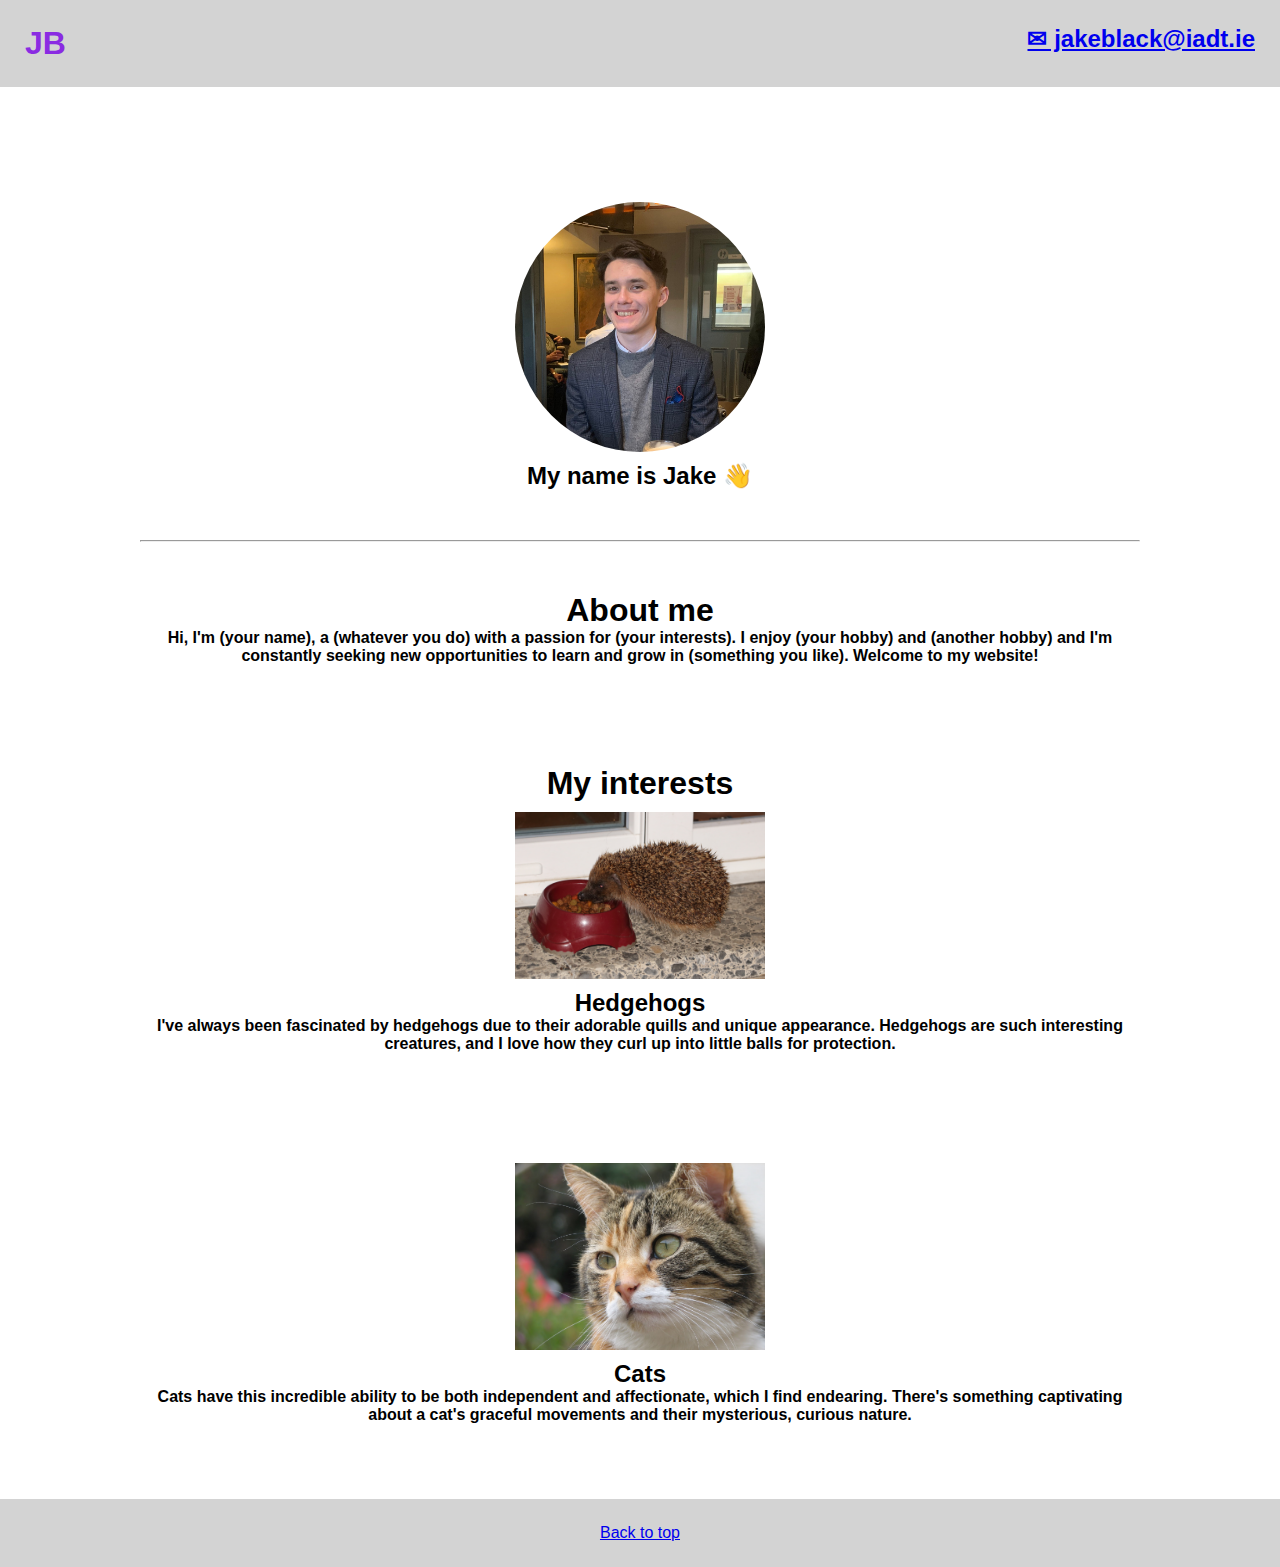
==== index.html @ 9b30b19d "Initial commit" ====
<html>
  <head>
    <title>My website</title>
    <link rel="stylesheet" href="style.css" />
  </head>
  <body>
    <nav id="top">
      <h1 class="initials">JB</h1>
      <h2><a href="mailto:email@example.com">✉ jakeblack@iadt.ie</a></h2>
    </nav>
    <main>
      <div class="profile-item">
        <img
          id="profile-picture"
          class="profile-picture"
          src="jake.png"
          width="250"
        />
        <h2>My name is Jake 👋</h2>
      </div>

      <hr width="100%" />

      <div class="profile-item">
        <h1>About me</h1>
        <h4>
          Hi, I'm (your name), a (whatever you do) with a passion for (your
          interests). I enjoy (your hobby) and (another hobby) and I'm
          constantly seeking new opportunities to learn and grow in (something
          you like). Welcome to my website!
        </h4>
      </div>

      <div class="profile-item">
        <h1>My interests</h1>
        <img src="hedgehog.png" width="250" />
        <h2>Hedgehogs</h2>
        <h4>
          I've always been fascinated by hedgehogs due to their adorable quills
          and unique appearance. Hedgehogs are such interesting creatures, and I
          love how they curl up into little balls for protection.
        </h4>
      </div>

      <div class="profile-item">
        <img src="rosie.JPEG" width="250" />
        <h2>Cats</h2>
        <h4>
          Cats have this incredible ability to be both independent and
          affectionate, which I find endearing. There's something captivating
          about a cat's graceful movements and their mysterious, curious nature.
        </h4>
      </div>
    </main>
    <footer><a href="#top">Back to top</a></footer>
  </body>
  <script src="script.js"></script>
</html>
---- style.css ----
* {
  margin: 0;
  padding: 0;
  box-sizing: border-box;
  font-family: "Lucida Sans", "Lucida Sans Regular", "Lucida Grande",
    "Lucida Sans Unicode", Geneva, Verdana, sans-serif;
  scroll-behavior: smooth;
}

nav {
  display: flex;
  width: 100%;
  justify-content: space-between;
  background: lightgray;
  padding: 25px;
}

main {
  padding-top: 55px;
  width: 1000px;
  margin: auto;
  display: flex;
  flex-direction: column;
  align-items: center;
  text-align: center;
}

main h2 {
  margin-top: 10px;
}

footer {
  background: lightgray;
  padding: 25px;
  text-align: center;
  width: 100%;
  bottom: 0;
  margin-top: 25px;
}

.profile-picture {
  border-radius: 100%;

  transition: all ease-in-out 300ms;
}

.profile-item {
  margin-top: 50px;
  margin-bottom: 50px;
}

.initials {
  color: blueviolet;
}

img {
  margin-top: 10px;
}
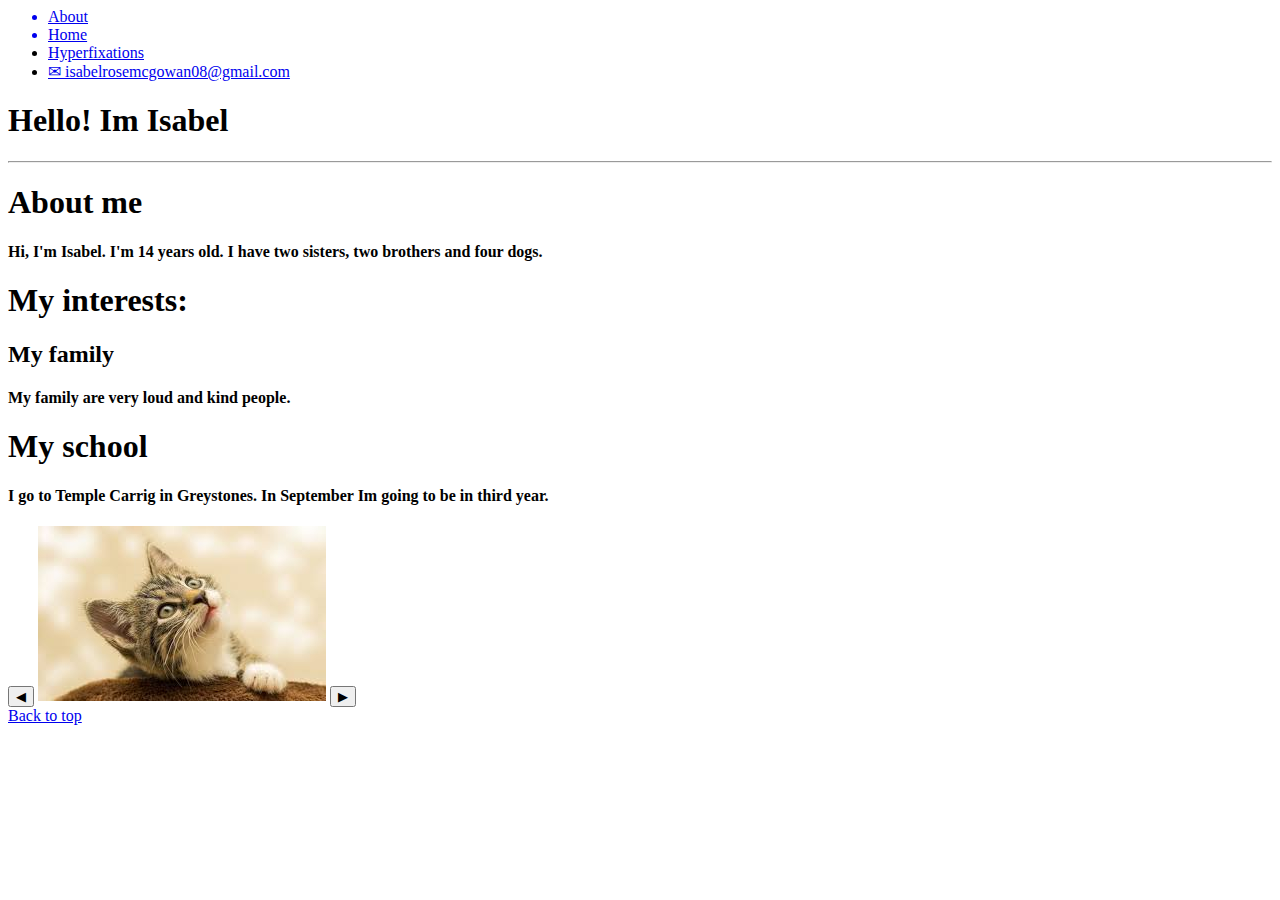
==== commit 628ed9ff: "Add files via upload" ====
--- a/index.html
+++ b/index.html
@@ -1,58 +1,52 @@
 <html>
-  <head>
-    <title>My website</title>
-    <link rel="stylesheet" href="style.css" />
-  </head>
-  <body>
-    <nav id="top">
-      <h1 class="initials">JB</h1>
-      <h2><a href="mailto:email@example.com">✉ jakeblack@iadt.ie</a></h2>
-    </nav>
-    <main>
-      <div class="profile-item">
-        <img
-          id="profile-picture"
-          class="profile-picture"
-          src="jake.png"
-          width="250"
-        />
-        <h2>My name is Jake 👋</h2>
-      </div>
+    <head>
+        <title>Isabels website</title>
+        <link rel="stylesheet" href="Style.css"/>
 
-      <hr width="100%" />
+    </head>
 
-      <div class="profile-item">
-        <h1>About me</h1>
-        <h4>
-          Hi, I'm (your name), a (whatever you do) with a passion for (your
-          interests). I enjoy (your hobby) and (another hobby) and I'm
-          constantly seeking new opportunities to learn and grow in (something
-          you like). Welcome to my website!
-        </h4>
-      </div>
+    <body>
+        <nav>
+            <ul>
+                <a href="#About me"><li>About</li></a>
+                <a href="#Home"><li>Home</li></a>
+                <li>
+                    <a href="# My Hyperfixation">Hyperfixations </a> </li>
+                <li><a href="isabelrosemcgowan08@gmail.com">✉ isabelrosemcgowan08@gmail.com</a>   </li>
+            </ul>
+        </nav>
+        <main>
+            <div id="top"></div>
+            <h1>Hello! Im Isabel</h1>
+            <hr />
 
-      <div class="profile-item">
-        <h1>My interests</h1>
-        <img src="hedgehog.png" width="250" />
-        <h2>Hedgehogs</h2>
-        <h4>
-          I've always been fascinated by hedgehogs due to their adorable quills
-          and unique appearance. Hedgehogs are such interesting creatures, and I
-          love how they curl up into little balls for protection.
-        </h4>
-      </div>
+            <div class="profile-item">
+                <h1>About me</h1>
+                <h4>Hi, I'm Isabel. I'm 14 years old. I have two sisters, two brothers and four dogs.</h4>
+                </div>
 
-      <div class="profile-item">
-        <img src="rosie.JPEG" width="250" />
-        <h2>Cats</h2>
-        <h4>
-          Cats have this incredible ability to be both independent and
-          affectionate, which I find endearing. There's something captivating
-          about a cat's graceful movements and their mysterious, curious nature.
-        </h4>
-      </div>
-    </main>
-    <footer><a href="#top">Back to top</a></footer>
-  </body>
-  <script src="script.js"></script>
-</html>
+                <div id="interests" class="profile-item">
+                    <h1>My interests:</h1>
+                
+                <h2>My family </h2>
+                <h4> My family are very loud and kind people. </h4>
+            </div>
+
+            <div>
+                <h1>My school</h1>
+                    <h4>I go to Temple Carrig in Greystones. In September Im going to be in third year. </h4>
+            </div>
+
+            <div id="gallery">
+                <button id="prev">◀</button>
+                <img src="Images/Kitten.jpg" id="gallery-img" />
+                <button id="next">▶</button>
+            </div>
+
+        </main>
+        <footer>
+            <a href="#top">Back to top</a>
+        </footer>
+        <script src="script.js"></script>
+    </body>
+</html>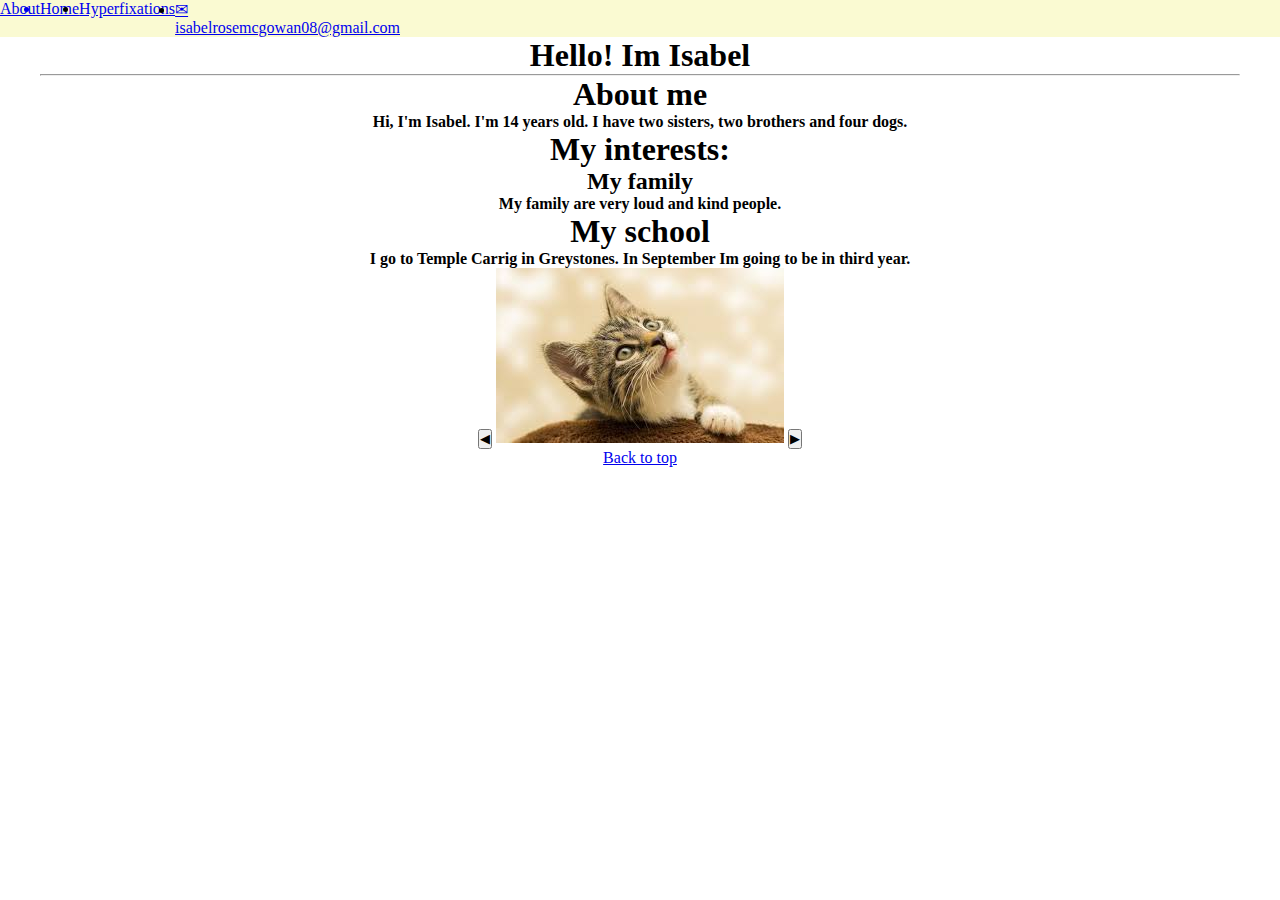
==== commit a39148fc: "Jake fixes" ====
--- a/index.html
+++ b/index.html
@@ -1,52 +1,61 @@
 <html>
-    <head>
-        <title>Isabels website</title>
-        <link rel="stylesheet" href="Style.css"/>
+  <head>
+    <title>Isabels website</title>
+    <link rel="stylesheet" href="style.css" />
+  </head>
 
-    </head>
+  <body>
+    <nav>
+      <ul>
+        <a href="#About me"><li>About</li></a>
+        <a href="#Home"><li>Home</li></a>
+        <li>
+          <a href="# My Hyperfixation">Hyperfixations </a>
+        </li>
+        <li>
+          <a href="isabelrosemcgowan08@gmail.com"
+            >✉ isabelrosemcgowan08@gmail.com</a
+          >
+        </li>
+      </ul>
+    </nav>
+    <main>
+      <div id="top"></div>
+      <h1>Hello! Im Isabel</h1>
+      <hr />
 
-    <body>
-        <nav>
-            <ul>
-                <a href="#About me"><li>About</li></a>
-                <a href="#Home"><li>Home</li></a>
-                <li>
-                    <a href="# My Hyperfixation">Hyperfixations </a> </li>
-                <li><a href="isabelrosemcgowan08@gmail.com">✉ isabelrosemcgowan08@gmail.com</a>   </li>
-            </ul>
-        </nav>
-        <main>
-            <div id="top"></div>
-            <h1>Hello! Im Isabel</h1>
-            <hr />
+      <div class="profile-item">
+        <h1>About me</h1>
+        <h4>
+          Hi, I'm Isabel. I'm 14 years old. I have two sisters, two brothers and
+          four dogs.
+        </h4>
+      </div>
 
-            <div class="profile-item">
-                <h1>About me</h1>
-                <h4>Hi, I'm Isabel. I'm 14 years old. I have two sisters, two brothers and four dogs.</h4>
-                </div>
+      <div id="interests" class="profile-item">
+        <h1>My interests:</h1>
 
-                <div id="interests" class="profile-item">
-                    <h1>My interests:</h1>
-                
-                <h2>My family </h2>
-                <h4> My family are very loud and kind people. </h4>
-            </div>
+        <h2>My family</h2>
+        <h4>My family are very loud and kind people.</h4>
+      </div>
 
-            <div>
-                <h1>My school</h1>
-                    <h4>I go to Temple Carrig in Greystones. In September Im going to be in third year. </h4>
-            </div>
+      <div>
+        <h1>My school</h1>
+        <h4>
+          I go to Temple Carrig in Greystones. In September Im going to be in
+          third year.
+        </h4>
+      </div>
 
-            <div id="gallery">
-                <button id="prev">◀</button>
-                <img src="Images/Kitten.jpg" id="gallery-img" />
-                <button id="next">▶</button>
-            </div>
-
-        </main>
-        <footer>
-            <a href="#top">Back to top</a>
-        </footer>
-        <script src="script.js"></script>
-    </body>
-</html>+      <div id="gallery">
+        <button id="prev">◀</button>
+        <img src="Images/Kitten.jpg" id="gallery-img" />
+        <button id="next">▶</button>
+      </div>
+    </main>
+    <footer>
+      <a href="#top">Back to top</a>
+    </footer>
+    <script src="script.js"></script>
+  </body>
+</html>
--- a/style.css
+++ b/style.css
@@ -0,0 +1,29 @@
+* {
+    margin: 0;
+    padding: 0; 
+    box-sizing: border-box;
+    font-family: "Lucida Sans"
+
+}
+
+nav {
+    display: flex;
+    width: 100%;
+    justify-content: space-between; 
+    padding: s5px;
+    background: lightgoldenrodyellow;
+}
+
+ul {
+    display: flex;
+    list-syle: none;
+    width: 25%;
+    justify-content: space-between;
+}
+
+main,
+footer {
+    width: 1200px;
+    margin:auto;
+    text-align: center;
+}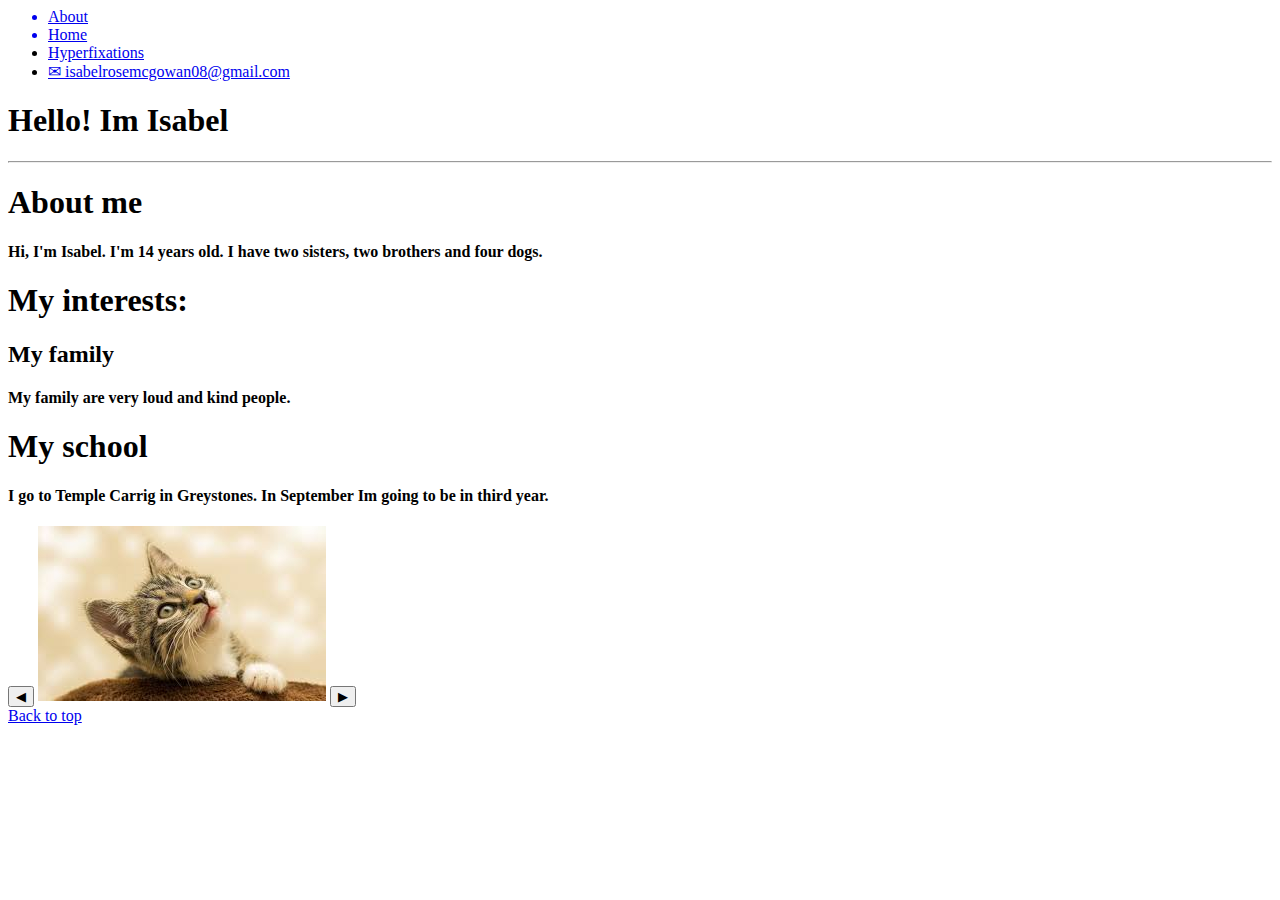
==== commit 147eb4a7: "Further fixes" ====
--- a/index.html
+++ b/index.html
@@ -1,61 +1,52 @@
 <html>
-  <head>
-    <title>Isabels website</title>
-    <link rel="stylesheet" href="style.css" />
-  </head>
+    <head>
+        <title>Isabels website</title>
+        <link rel="stylesheet" href="Style.css"/>
 
-  <body>
-    <nav>
-      <ul>
-        <a href="#About me"><li>About</li></a>
-        <a href="#Home"><li>Home</li></a>
-        <li>
-          <a href="# My Hyperfixation">Hyperfixations </a>
-        </li>
-        <li>
-          <a href="isabelrosemcgowan08@gmail.com"
-            >✉ isabelrosemcgowan08@gmail.com</a
-          >
-        </li>
-      </ul>
-    </nav>
-    <main>
-      <div id="top"></div>
-      <h1>Hello! Im Isabel</h1>
-      <hr />
+    </head>
 
-      <div class="profile-item">
-        <h1>About me</h1>
-        <h4>
-          Hi, I'm Isabel. I'm 14 years old. I have two sisters, two brothers and
-          four dogs.
-        </h4>
-      </div>
+    <body>
+        <nav>
+            <ul>
+                <a href="#About me"><li>About</li></a>
+                <a href="#Home"><li>Home</li></a>
+                <li>
+                    <a href="# My Hyperfixation">Hyperfixations </a> </li>
+                <li><a href="isabelrosemcgowan08@gmail.com">✉ isabelrosemcgowan08@gmail.com</a>   </li>
+            </ul>
+        </nav>
+        <main>
+            <div id="top"></div>
+            <h1>Hello! Im Isabel</h1>
+            <hr />
 
-      <div id="interests" class="profile-item">
-        <h1>My interests:</h1>
+            <div class="profile-item">
+                <h1>About me</h1>
+                <h4>Hi, I'm Isabel. I'm 14 years old. I have two sisters, two brothers and four dogs.</h4>
+                </div>
 
-        <h2>My family</h2>
-        <h4>My family are very loud and kind people.</h4>
-      </div>
+                <div id="interests" class="profile-item">
+                    <h1>My interests:</h1>
+                
+                <h2>My family </h2>
+                <h4> My family are very loud and kind people. </h4>
+            </div>
 
-      <div>
-        <h1>My school</h1>
-        <h4>
-          I go to Temple Carrig in Greystones. In September Im going to be in
-          third year.
-        </h4>
-      </div>
+            <div>
+                <h1>My school</h1>
+                    <h4>I go to Temple Carrig in Greystones. In September Im going to be in third year. </h4>
+            </div>
 
-      <div id="gallery">
-        <button id="prev">◀</button>
-        <img src="Images/Kitten.jpg" id="gallery-img" />
-        <button id="next">▶</button>
-      </div>
-    </main>
-    <footer>
-      <a href="#top">Back to top</a>
-    </footer>
-    <script src="script.js"></script>
-  </body>
-</html>
+            <div id="gallery">
+                <button id="prev">◀</button>
+                <img src="Images/Kitten.jpg" id="gallery-img" />
+                <button id="next">▶</button>
+            </div>
+
+        </main>
+        <footer>
+            <a href="#top">Back to top</a>
+        </footer>
+        <script src="script.js"></script>
+    </body>
+</html>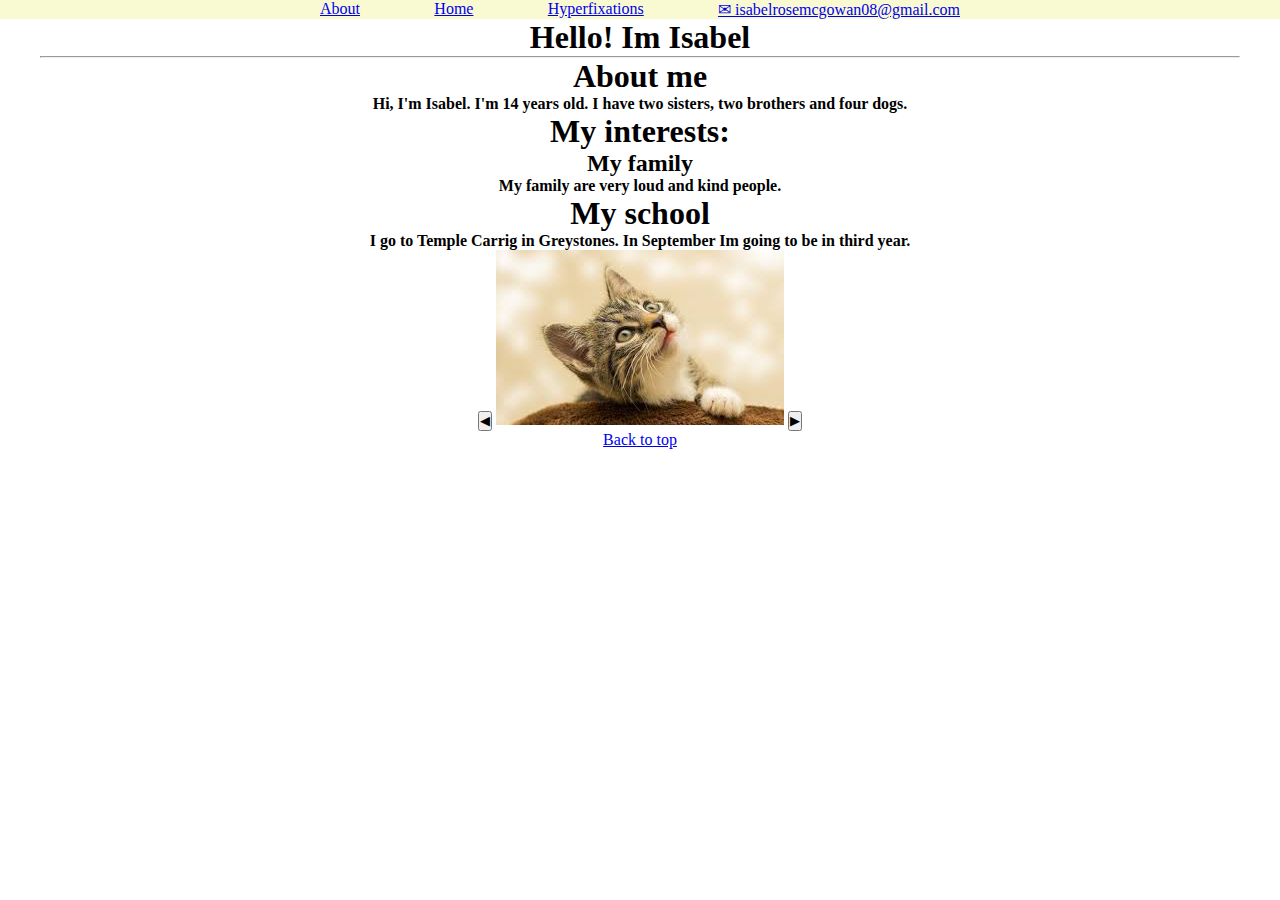
==== commit 81395ac9: "Fix typo in style link" ====
--- a/index.html
+++ b/index.html
@@ -1,52 +1,61 @@
 <html>
-    <head>
-        <title>Isabels website</title>
-        <link rel="stylesheet" href="Style.css"/>
+  <head>
+    <title>Isabels website</title>
+    <link rel="stylesheet" href="style.css" />
+  </head>
 
-    </head>
+  <body>
+    <nav>
+      <ul>
+        <a href="#About me"><li>About</li></a>
+        <a href="#Home"><li>Home</li></a>
+        <li>
+          <a href="# My Hyperfixation">Hyperfixations </a>
+        </li>
+        <li>
+          <a href="isabelrosemcgowan08@gmail.com"
+            >✉ isabelrosemcgowan08@gmail.com</a
+          >
+        </li>
+      </ul>
+    </nav>
+    <main>
+      <div id="top"></div>
+      <h1>Hello! Im Isabel</h1>
+      <hr />
 
-    <body>
-        <nav>
-            <ul>
-                <a href="#About me"><li>About</li></a>
-                <a href="#Home"><li>Home</li></a>
-                <li>
-                    <a href="# My Hyperfixation">Hyperfixations </a> </li>
-                <li><a href="isabelrosemcgowan08@gmail.com">✉ isabelrosemcgowan08@gmail.com</a>   </li>
-            </ul>
-        </nav>
-        <main>
-            <div id="top"></div>
-            <h1>Hello! Im Isabel</h1>
-            <hr />
+      <div class="profile-item">
+        <h1>About me</h1>
+        <h4>
+          Hi, I'm Isabel. I'm 14 years old. I have two sisters, two brothers and
+          four dogs.
+        </h4>
+      </div>
 
-            <div class="profile-item">
-                <h1>About me</h1>
-                <h4>Hi, I'm Isabel. I'm 14 years old. I have two sisters, two brothers and four dogs.</h4>
-                </div>
+      <div id="interests" class="profile-item">
+        <h1>My interests:</h1>
 
-                <div id="interests" class="profile-item">
-                    <h1>My interests:</h1>
-                
-                <h2>My family </h2>
-                <h4> My family are very loud and kind people. </h4>
-            </div>
+        <h2>My family</h2>
+        <h4>My family are very loud and kind people.</h4>
+      </div>
 
-            <div>
-                <h1>My school</h1>
-                    <h4>I go to Temple Carrig in Greystones. In September Im going to be in third year. </h4>
-            </div>
+      <div>
+        <h1>My school</h1>
+        <h4>
+          I go to Temple Carrig in Greystones. In September Im going to be in
+          third year.
+        </h4>
+      </div>
 
-            <div id="gallery">
-                <button id="prev">◀</button>
-                <img src="Images/Kitten.jpg" id="gallery-img" />
-                <button id="next">▶</button>
-            </div>
-
-        </main>
-        <footer>
-            <a href="#top">Back to top</a>
-        </footer>
-        <script src="script.js"></script>
-    </body>
-</html>+      <div id="gallery">
+        <button id="prev">◀</button>
+        <img src="Images/Kitten.jpg" id="gallery-img" />
+        <button id="next">▶</button>
+      </div>
+    </main>
+    <footer>
+      <a href="#top">Back to top</a>
+    </footer>
+    <script src="script.js"></script>
+  </body>
+</html>
--- a/style.css
+++ b/style.css
@@ -0,0 +1,29 @@
+* {
+  margin: 0;
+  padding: 0;
+  box-sizing: border-box;
+  font-family: "Lucida Sans";
+}
+
+nav {
+  display: flex;
+  width: 100%;
+  justify-content: space-between;
+  padding: s5px;
+  background: lightgoldenrodyellow;
+}
+
+ul {
+  display: flex;
+  list-style: none;
+  width: 50%;
+  margin: auto;
+  justify-content: space-between;
+}
+
+main,
+footer {
+  width: 1200px;
+  margin: auto;
+  text-align: center;
+}
